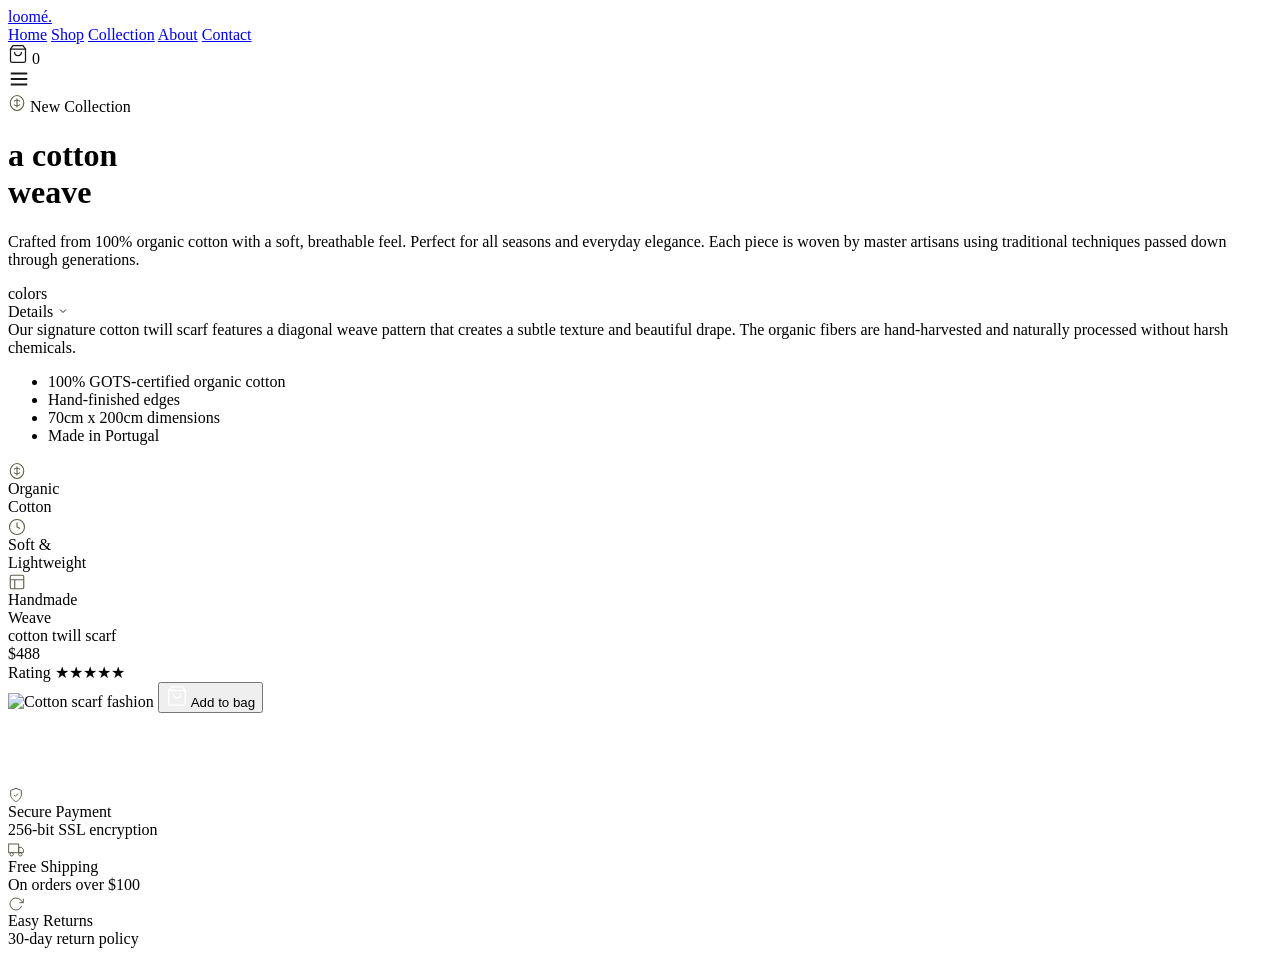
==== index.html @ e0fa5e82 "Added html and css files" ====
<!DOCTYPE html>
<html lang="en">
<head>
    <meta charset="UTF-8">
    <meta name="viewport" content="width=device-width, initial-scale=1.0">
    <title>loomé. — A Cotton Weave</title>
    <link rel="preconnect" href="https://fonts.googleapis.com">
    <link href="https://fonts.googleapis.com/css2?family=Playfair+Display:wght@400;600&family=Inter:wght@300;400;500;600&display=swap" rel="stylesheet">
    <link rel="stylesheet" href="style2.css">
</head>
<body>

    <!-- Header -->
    <header class="header">
        <a href="#" class="logo">loomé<span class="logo-dot">.</span></a>
        
        <nav class="nav">
            <a href="#">Home</a>
            <a href="#" class="active">Shop</a>
            <a href="#">Collection</a>
            <a href="#">About</a>
            <a href="#">Contact</a>
        </nav>
        
        <div class="header-icons">
            <div class="cart-wrap">
                <svg width="20" height="20" viewBox="0 0 24 24" fill="none" stroke="#1A1A1A" stroke-width="1.5" stroke-linecap="round">
                    <path d="M6 2L3 6v14a2 2 0 002 2h14a2 2 0 002-2V6l-3-4z"/>
                    <line x1="3" y1="6" x2="21" y2="6"/>
                    <path d="M16 10a4 4 0 01-8 0"/>
                </svg>
                <span class="cart-badge">0</span>
            </div>
            <svg width="22" height="22" viewBox="0 0 24 24" fill="none" stroke="#1A1A1A" stroke-width="2">
                <path d="M3 12h18M3 6h18M3 18h18"/>
            </svg>
        </div>
    </header>

    <!-- Main Content -->
    <main class="main">
        
        <!-- Left Column -->
        <div class="left-col">
            <div class="collection-badge">
                <svg width="18" height="18" viewBox="0 0 24 24" fill="none" stroke="#5A6348" stroke-width="1.5">
                    <path d="M12 2C7 2 3 7 3 12s4 10 9 10 9-5 9-10-4-10-9-10z"/>
                    <path d="M12 6v12M8 10s1.5-2 4-2 4 2 4 2M8 14s1.5 2 4 2 4-2 4-2"/>
                </svg>
                <span>New Collection</span>
            </div>
            
            <h1>a cotton<br>weave</h1>
            
            <div class="divider"></div>
            
            <p class="desc">
                Crafted from 100% organic cotton with a soft, breathable feel. Perfect for all seasons and everyday elegance. Each piece is woven by master artisans using traditional techniques passed down through generations.
            </p>
            
            <div class="colors-label">colors</div>
            <div>
                <span class="swatch swatch-olive active"></span>
                <span class="swatch swatch-cream"></span>
                <span class="swatch swatch-rose"></span>
            </div>
            
            <div class="details-header">
                <span>Details</span>
                <span class="details-line"></span>
                <span class="details-arrow">
                    <svg width="12" height="12" viewBox="0 0 24 24" fill="none" stroke="#1A1A1A" stroke-width="2">
                        <path d="M6 9l6 6 6-6"/>
                    </svg>
                </span>
            </div>
            
            <div class="details-content">
                Our signature cotton twill scarf features a diagonal weave pattern that creates a subtle texture and beautiful drape. The organic fibers are hand-harvested and naturally processed without harsh chemicals.
                <ul>
                    <li>100% GOTS-certified organic cotton</li>
                    <li>Hand-finished edges</li>
                    <li>70cm x 200cm dimensions</li>
                    <li>Made in Portugal</li>
                </ul>
            </div>
            
            <div class="features">
                <div class="feature-item">
                    <div class="feature-icon">
                        <svg width="18" height="18" viewBox="0 0 24 24" fill="none" stroke="#5A6348" stroke-width="1.5" style="vertical-align:middle;">
                            <path d="M12 2C7 2 3 7 3 12s4 10 9 10 9-5 9-10-4-10-9-10z"/>
                            <path d="M12 6v12M8 10s1.5-2 4-2 4 2 4 2M8 14s1.5 2 4 2 4-2 4-2"/>
                        </svg>
                    </div>
                    <div class="feature-label">Organic<br>Cotton</div>
                </div>
                <div class="feature-item">
                    <div class="feature-icon">
                        <svg width="18" height="18" viewBox="0 0 24 24" fill="none" stroke="#5A6348" stroke-width="1.5" style="vertical-align:middle;">
                            <path d="M12 2C6.48 2 2 6.48 2 12s4.48 10 10 10 10-4.48 10-10S17.52 2 12 2z"/>
                            <path d="M12 6v6l4 2"/>
                        </svg>
                    </div>
                    <div class="feature-label">Soft &<br>Lightweight</div>
                </div>
                <div class="feature-item">
                    <div class="feature-icon">
                        <svg width="18" height="18" viewBox="0 0 24 24" fill="none" stroke="#5A6348" stroke-width="1.5" style="vertical-align:middle;">
                            <rect x="3" y="3" width="18" height="18" rx="2"/>
                            <path d="M3 9h18M9 21V9"/>
                        </svg>
                    </div>
                    <div class="feature-label">Handmade<br>Weave</div>
                </div>
            </div>
        </div>
        
        <!-- Right Column -->
        <div class="right-col">
            <div class="image-area">
                <span class="vertical-text">cotton twill scarf</span>
                
                <div class="badge-price">$488</div>
                
                <div class="badge-rating">
                    <span>Rating</span>
                    <span class="stars">★★★★★</span>
                </div>
                
                <img src="https://media.istockphoto.com/id/1667682801/photo/happy-cute-little-indian-girl-child-standing-having-fun-at-summer-park-or-garden.webp?a=1&b=1&s=612x612&w=0&k=20&c=jE0jEoNF2flKpzG1To0uFlvj1qqRfQ-nUVxZbrTzpVo=" 
                     alt="Cotton scarf fashion" 
                     class="main-image">
                
                <button class="add-btn">
                    <svg width="22" height="22" viewBox="0 0 24 24" fill="none" stroke="white" stroke-width="1.5" stroke-linecap="round">
                        <path d="M6 2L3 6v14a2 2 0 002 2h14a2 2 0 002-2V6l-3-4z"/>
                        <line x1="3" y1="6" x2="21" y2="6"/>
                        <path d="M16 10a4 4 0 01-8 0"/>
                    </svg>
                    <span class="add-label">Add to bag</span>
                </button>
                
                <!-- Thumbnails -->
                <div class="thumbnails">
                    <div class="thumb active">
                        <img src="https://plus.unsplash.com/premium_photo-1676031940533-8f1ac6a07268?w=600&auto=format&fit=crop&q=60&ixlib=rb-4.1.0&ixid=M3wxMjA3fDB8MHxzZWFyY2h8NXx8YmFieSUyMGdpcmxzJTIwY2xvdGhzfGVufDB8fDB8fHww" alt="">
                    </div>
                    <div class="thumb">
                        <img src="https://images.unsplash.com/photo-1572005700111-a96a2cb503c2?w=600&auto=format&fit=crop&q=60&ixlib=rb-4.1.0&ixid=M3wxMjA3fDB8MHxzZWFyY2h8MTF8fGJhYnklMjBnaXJscyUyMGNsb3Roc3xlbnwwfHwwfHx8MA%3D%3D" alt="">
                    </div>
                    <div class="thumb">
                        <img src="https://images.unsplash.com/photo-1766918780916-228d10b071be?w=600&auto=format&fit=crop&q=60&ixlib=rb-4.1.0&ixid=M3wxMjA3fDB8MHxzZWFyY2h8MjN8fGJhYnklMjBnaXJscyUyMGNsb3Roc3xlbnwwfHwwfHx8MA%3D%3D" alt="">
                    </div>
                    <div class="thumb">
                        <img src="https://images.unsplash.com/photo-1558303982-23120d258b5b?w=600&auto=format&fit=crop&q=60&ixlib=rb-4.1.0&ixid=M3wxMjA3fDB8MHxzZWFyY2h8Mjd8fGJhYnklMjBnaXJscyUyMGNsb3Roc3xlbnwwfHwwfHx8MA%3D%3D" alt="">
                    </div>
                </div>
            </div>
        </div>
        
    </main>

    <!-- Trust Badges -->
    <section class="trust">
        <div class="trust-item">
            <div class="trust-icon">
                <svg width="16" height="16" viewBox="0 0 24 24" fill="none" stroke="#5A6348" stroke-width="1.5" style="vertical-align:middle;">
                    <path d="M12 22s8-4 8-10V5l-8-3-8 3v7c0 6 8 10 8 10z"/>
                    <path d="M9 12l2 2 4-4"/>
                </svg>
            </div>
            <div class="trust-text">
                <div class="trust-title">Secure Payment</div>
                <div class="trust-sub">256-bit SSL encryption</div>
            </div>
        </div>
        
        <div class="trust-item">
            <div class="trust-icon">
                <svg width="16" height="16" viewBox="0 0 24 24" fill="none" stroke="#5A6348" stroke-width="1.5" style="vertical-align:middle;">
                    <rect x="1" y="3" width="15" height="13"/>
                    <polygon points="16 8 20 8 23 11 23 16 16 16 16 8"/>
                    <circle cx="5.5" cy="18.5" r="2.5"/>
                    <circle cx="18.5" cy="18.5" r="2.5"/>
                </svg>
            </div>
            <div class="trust-text">
                <div class="trust-title">Free Shipping</div>
                <div class="trust-sub">On orders over $100</div>
            </div>
        </div>
        
        <div class="trust-item">
            <div class="trust-icon">
                <svg width="16" height="16" viewBox="0 0 24 24" fill="none" stroke="#5A6348" stroke-width="1.5" style="vertical-align:middle;">
                    <polyline points="23 4 23 10 17 10"/>
                    <path d="M20.49 15a9 9 0 11-2.12-9.36L23 10"/>
                </svg>
            </div>
            <div class="trust-text">
                <div class="trust-title">Easy Returns</div>
                <div class="trust-sub">30-day return policy</div>
            </div>
        </div>
    </section>

</body>
</html>
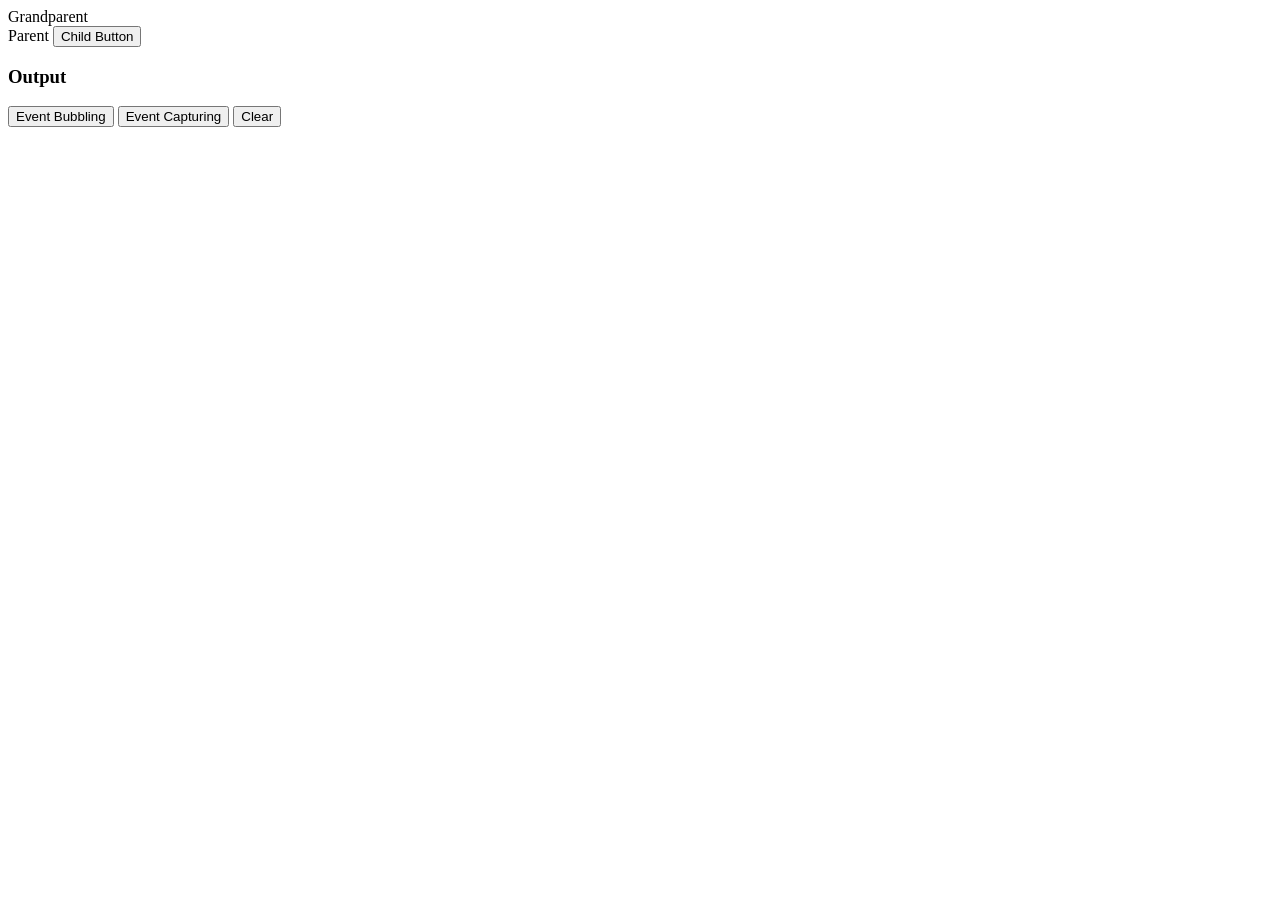
==== commit 7d5bf224: "Fix Vercel routing" ====
--- a/index.html
+++ b/index.html
@@ -1,210 +1,37 @@
-
 <!DOCTYPE html>
 <html lang="en">
 <head>
     <meta charset="UTF-8">
     <meta name="viewport" content="width=device-width, initial-scale=1.0">
-    <title>loomé. — A Cotton Weave</title>
-    <link rel="preconnect" href="https://fonts.googleapis.com">
-    <link href="https://fonts.googleapis.com/css2?family=Playfair+Display:wght@400;600&family=Inter:wght@300;400;500;600&display=swap" rel="stylesheet">
-    <link rel="stylesheet" href="style2.css">
+    <title>Document</title>
 </head>
 <body>
+    <div id="part3" dataset-display="block" class="page">
 
-    <!-- Header -->
-    <header class="header">
-        <a href="#" class="logo">loomé<span class="logo-dot">.</span></a>
-        
-        <nav class="nav">
-            <a href="#">Home</a>
-            <a href="#" class="active">Shop</a>
-            <a href="#">Collection</a>
-            <a href="#">About</a>
-            <a href="#">Contact</a>
-        </nav>
-        
-        <div class="header-icons">
-            <div class="cart-wrap">
-                <svg width="20" height="20" viewBox="0 0 24 24" fill="none" stroke="#1A1A1A" stroke-width="1.5" stroke-linecap="round">
-                    <path d="M6 2L3 6v14a2 2 0 002 2h14a2 2 0 002-2V6l-3-4z"/>
-                    <line x1="3" y1="6" x2="21" y2="6"/>
-                    <path d="M16 10a4 4 0 01-8 0"/>
-                </svg>
-                <span class="cart-badge">0</span>
-            </div>
-            <svg width="22" height="22" viewBox="0 0 24 24" fill="none" stroke="#1A1A1A" stroke-width="2">
-                <path d="M3 12h18M3 6h18M3 18h18"/>
-            </svg>
-        </div>
-    </header>
+                <div id="grandparent" class="grandparent">
+                    Grandparent
 
-    <!-- Main Content -->
-    <main class="main">
-        
-        <!-- Left Column -->
-        <div class="left-col">
-            <div class="collection-badge">
-                <svg width="18" height="18" viewBox="0 0 24 24" fill="none" stroke="#5A6348" stroke-width="1.5">
-                    <path d="M12 2C7 2 3 7 3 12s4 10 9 10 9-5 9-10-4-10-9-10z"/>
-                    <path d="M12 6v12M8 10s1.5-2 4-2 4 2 4 2M8 14s1.5 2 4 2 4-2 4-2"/>
-                </svg>
-                <span>New Collection</span>
-            </div>
-            
-            <h1>a cotton<br>weave</h1>
-            
-            <div class="divider"></div>
-            
-            <p class="desc">
-                Crafted from 100% organic cotton with a soft, breathable feel. Perfect for all seasons and everyday elegance. Each piece is woven by master artisans using traditional techniques passed down through generations.
-            </p>
-            
-            <div class="colors-label">colors</div>
-            <div>
-                <span class="swatch swatch-olive active"></span>
-                <span class="swatch swatch-cream"></span>
-                <span class="swatch swatch-rose"></span>
-            </div>
-            
-            <div class="details-header">
-                <span>Details</span>
-                <span class="details-line"></span>
-                <span class="details-arrow">
-                    <svg width="12" height="12" viewBox="0 0 24 24" fill="none" stroke="#1A1A1A" stroke-width="2">
-                        <path d="M6 9l6 6 6-6"/>
-                    </svg>
-                </span>
-            </div>
-            
-            <div class="details-content">
-                Our signature cotton twill scarf features a diagonal weave pattern that creates a subtle texture and beautiful drape. The organic fibers are hand-harvested and naturally processed without harsh chemicals.
-                <ul>
-                    <li>100% GOTS-certified organic cotton</li>
-                    <li>Hand-finished edges</li>
-                    <li>70cm x 200cm dimensions</li>
-                    <li>Made in Portugal</li>
-                </ul>
-            </div>
-            
-            <div class="features">
-                <div class="feature-item">
-                    <div class="feature-icon">
-                        <svg width="18" height="18" viewBox="0 0 24 24" fill="none" stroke="#5A6348" stroke-width="1.5" style="vertical-align:middle;">
-                            <path d="M12 2C7 2 3 7 3 12s4 10 9 10 9-5 9-10-4-10-9-10z"/>
-                            <path d="M12 6v12M8 10s1.5-2 4-2 4 2 4 2M8 14s1.5 2 4 2 4-2 4-2"/>
-                        </svg>
-                    </div>
-                    <div class="feature-label">Organic<br>Cotton</div>
-                </div>
-                <div class="feature-item">
-                    <div class="feature-icon">
-                        <svg width="18" height="18" viewBox="0 0 24 24" fill="none" stroke="#5A6348" stroke-width="1.5" style="vertical-align:middle;">
-                            <path d="M12 2C6.48 2 2 6.48 2 12s4.48 10 10 10 10-4.48 10-10S17.52 2 12 2z"/>
-                            <path d="M12 6v6l4 2"/>
-                        </svg>
-                    </div>
-                    <div class="feature-label">Soft &<br>Lightweight</div>
-                </div>
-                <div class="feature-item">
-                    <div class="feature-icon">
-                        <svg width="18" height="18" viewBox="0 0 24 24" fill="none" stroke="#5A6348" stroke-width="1.5" style="vertical-align:middle;">
-                            <rect x="3" y="3" width="18" height="18" rx="2"/>
-                            <path d="M3 9h18M9 21V9"/>
-                        </svg>
-                    </div>
-                    <div class="feature-label">Handmade<br>Weave</div>
-                </div>
-            </div>
-        </div>
-        
-        <!-- Right Column -->
-        <div class="right-col">
-            <div class="image-area">
-                <span class="vertical-text">cotton twill scarf</span>
-                
-                <div class="badge-price">$488</div>
-                
-                <div class="badge-rating">
-                    <span>Rating</span>
-                    <span class="stars">★★★★★</span>
-                </div>
-                
-                <img src="https://media.istockphoto.com/id/1667682801/photo/happy-cute-little-indian-girl-child-standing-having-fun-at-summer-park-or-garden.webp?a=1&b=1&s=612x612&w=0&k=20&c=jE0jEoNF2flKpzG1To0uFlvj1qqRfQ-nUVxZbrTzpVo=" 
-                     alt="Cotton scarf fashion" 
-                     class="main-image">
-                
-                <button class="add-btn">
-                    <svg width="22" height="22" viewBox="0 0 24 24" fill="none" stroke="white" stroke-width="1.5" stroke-linecap="round">
-                        <path d="M6 2L3 6v14a2 2 0 002 2h14a2 2 0 002-2V6l-3-4z"/>
-                        <line x1="3" y1="6" x2="21" y2="6"/>
-                        <path d="M16 10a4 4 0 01-8 0"/>
-                    </svg>
-                    <span class="add-label">Add to bag</span>
-                </button>
-                
-                <!-- Thumbnails -->
-                <div class="thumbnails">
-                    <div class="thumb active">
-                        <img src="https://plus.unsplash.com/premium_photo-1676031940533-8f1ac6a07268?w=600&auto=format&fit=crop&q=60&ixlib=rb-4.1.0&ixid=M3wxMjA3fDB8MHxzZWFyY2h8NXx8YmFieSUyMGdpcmxzJTIwY2xvdGhzfGVufDB8fDB8fHww" alt="">
-                    </div>
-                    <div class="thumb">
-                        <img src="https://images.unsplash.com/photo-1572005700111-a96a2cb503c2?w=600&auto=format&fit=crop&q=60&ixlib=rb-4.1.0&ixid=M3wxMjA3fDB8MHxzZWFyY2h8MTF8fGJhYnklMjBnaXJscyUyMGNsb3Roc3xlbnwwfHwwfHx8MA%3D%3D" alt="">
-                    </div>
-                    <div class="thumb">
-                        <img src="https://images.unsplash.com/photo-1766918780916-228d10b071be?w=600&auto=format&fit=crop&q=60&ixlib=rb-4.1.0&ixid=M3wxMjA3fDB8MHxzZWFyY2h8MjN8fGJhYnklMjBnaXJscyUyMGNsb3Roc3xlbnwwfHwwfHx8MA%3D%3D" alt="">
-                    </div>
-                    <div class="thumb">
-                        <img src="https://images.unsplash.com/photo-1558303982-23120d258b5b?w=600&auto=format&fit=crop&q=60&ixlib=rb-4.1.0&ixid=M3wxMjA3fDB8MHxzZWFyY2h8Mjd8fGJhYnklMjBnaXJscyUyMGNsb3Roc3xlbnwwfHwwfHx8MA%3D%3D" alt="">
+                    <div id="parent" class="parent">
+                        Parent
+
+                        <button id="childBtn" class="child-btn">
+                            Child Button
+                        </button>
+
                     </div>
                 </div>
-            </div>
+
+                <div class="output-1">
+                    <h3>Output</h3>
+                    <div id="log"></div>
+                </div>
+
+                <div class="buttons">
+                    <button id="bubble">Event Bubbling</button>
+                    <button id="capture">Event Capturing</button>
+                    <button id="clear">Clear</button>
+                </div>
+
         </div>
-        
-    </main>
-
-    <!-- Trust Badges -->
-    <section class="trust">
-        <div class="trust-item">
-            <div class="trust-icon">
-                <svg width="16" height="16" viewBox="0 0 24 24" fill="none" stroke="#5A6348" stroke-width="1.5" style="vertical-align:middle;">
-                    <path d="M12 22s8-4 8-10V5l-8-3-8 3v7c0 6 8 10 8 10z"/>
-                    <path d="M9 12l2 2 4-4"/>
-                </svg>
-            </div>
-            <div class="trust-text">
-                <div class="trust-title">Secure Payment</div>
-                <div class="trust-sub">256-bit SSL encryption</div>
-            </div>
-        </div>
-        
-        <div class="trust-item">
-            <div class="trust-icon">
-                <svg width="16" height="16" viewBox="0 0 24 24" fill="none" stroke="#5A6348" stroke-width="1.5" style="vertical-align:middle;">
-                    <rect x="1" y="3" width="15" height="13"/>
-                    <polygon points="16 8 20 8 23 11 23 16 16 16 16 8"/>
-                    <circle cx="5.5" cy="18.5" r="2.5"/>
-                    <circle cx="18.5" cy="18.5" r="2.5"/>
-                </svg>
-            </div>
-            <div class="trust-text">
-                <div class="trust-title">Free Shipping</div>
-                <div class="trust-sub">On orders over $100</div>
-            </div>
-        </div>
-        
-        <div class="trust-item">
-            <div class="trust-icon">
-                <svg width="16" height="16" viewBox="0 0 24 24" fill="none" stroke="#5A6348" stroke-width="1.5" style="vertical-align:middle;">
-                    <polyline points="23 4 23 10 17 10"/>
-                    <path d="M20.49 15a9 9 0 11-2.12-9.36L23 10"/>
-                </svg>
-            </div>
-            <div class="trust-text">
-                <div class="trust-title">Easy Returns</div>
-                <div class="trust-sub">30-day return policy</div>
-            </div>
-        </div>
-    </section>
-
 </body>
-</html>
+</html>
